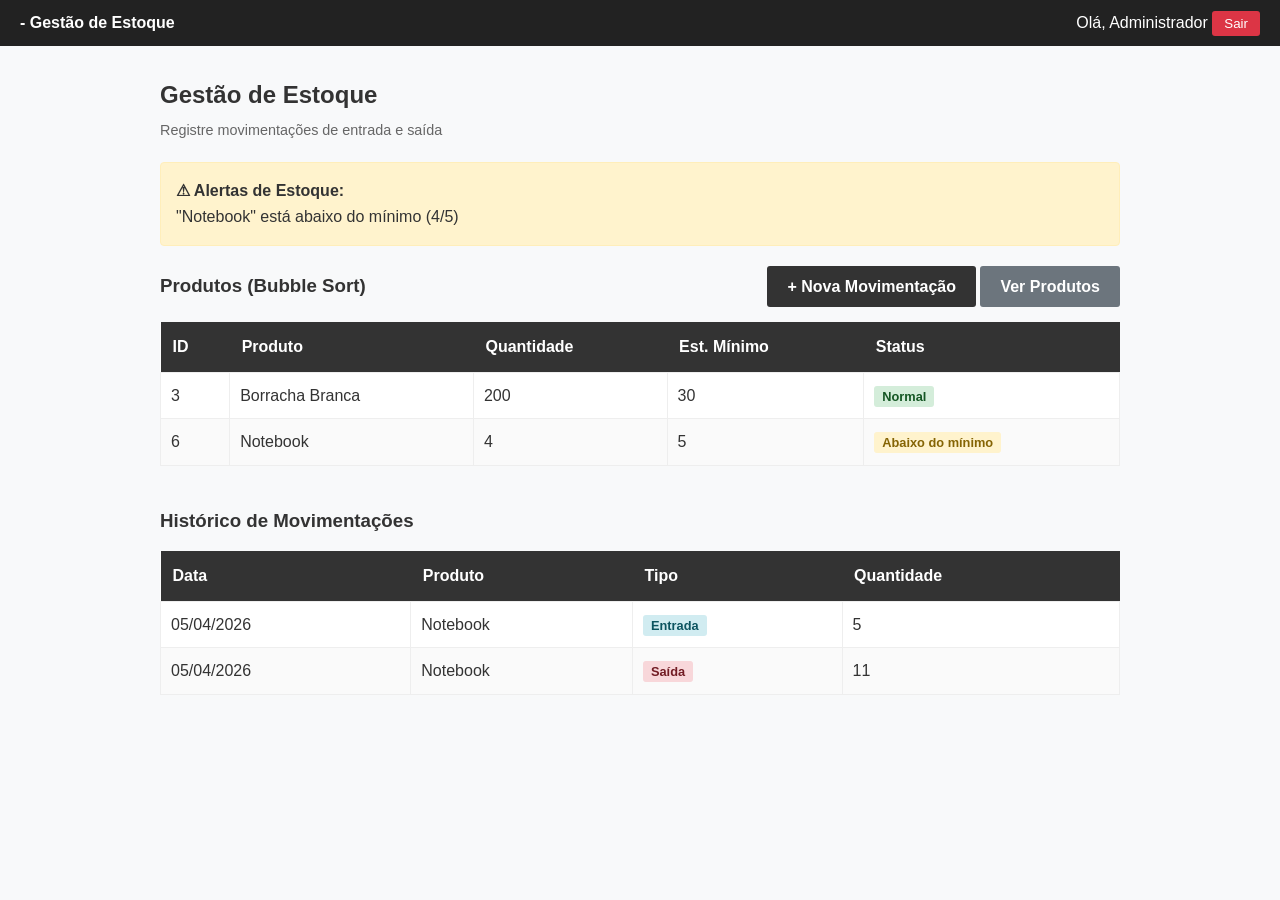
==== dashboard.html @ a39a06d1 "resto" ====
<!DOCTYPE html>
<html lang="pt-BR">
<head>
    <meta charset="UTF-8"><title>Dashboard - Estoque</title>
    <link rel="stylesheet" href="style.css">
</head>
<body>
    <header class="main-header">
        <div><strong>- Gestão de Estoque</strong></div>
        <div>Olá, Administrador <button class="btn-sair" onclick="location.href='index.html'">Sair</button></div>
    </header>

    <div class="container">
        <h2>Gestão de Estoque</h2>
        <p class="subtitle">Registre movimentações de entrada e saída</p>

        <div class="alert">
            <strong>⚠ Alertas de Estoque:</strong><br>
            "Notebook" está abaixo do mínimo (4/5)
        </div>

        <div style="display:flex; justify-content:space-between; align-items:center;">
            <h3>Produtos (Bubble Sort)</h3>
            <div>
                <a href="nova-movimentacao.html" class="btn btn-add">+ Nova Movimentação</a>
                <a href="produtos.html" class="btn btn-cancel">Ver Produtos</a>
            </div>
        </div>

        <table>
            <thead>
                <tr><th>ID</th><th>Produto</th><th>Quantidade</th><th>Est. Mínimo</th><th>Status</th></tr>
            </thead>
            <tbody>
                <tr><td>3</td><td>Borracha Branca</td><td>200</td><td>30</td><td><span class="badge status-normal">Normal</span></td></tr>
                <tr><td>6</td><td>Notebook</td><td>4</td><td>5</td><td><span class="badge status-low">Abaixo do mínimo</span></td></tr>
            </tbody>
        </table>

        <h3 style="margin-top:40px">Histórico de Movimentações</h3>
        <table>
            <thead>
                <tr><th>Data</th><th>Produto</th><th>Tipo</th><th>Quantidade</th></tr>
            </thead>
            <tbody>
                <tr><td>05/04/2026</td><td>Notebook</td><td><span class="badge status-in">Entrada</span></td><td>5</td></tr>
                <tr><td>05/04/2026</td><td>Notebook</td><td><span class="badge status-out">Saída</span></td><td>11</td></tr>
            </tbody>
        </table>
    </div>
</body>
</html>
---- style.css ----
:root {
    --bg-body: #f8f9fa;
    --header-black: #222222;
    --primary-dark: #333333;
    --border-gray: #cccccc;
    --text-main: #333333;
    --text-muted: #666666;
    --btn-save: #28a745;
    --btn-edit: #ffc107;
    --btn-delete: #dc3545;
    --btn-cancel: #6c757d;
    --alert-bg: #fff3cd;
    --alert-border: #ffeeba;
}

* { box-sizing: border-box; margin: 0; padding: 0; font-family: 'Segoe UI', Arial, sans-serif; }
body { background-color: var(--bg-body); color: var(--text-main); line-height: 1.6; }

/* Header */
.main-header {
    background-color: var(--header-black);
    color: white;
    padding: 10px 20px;
    display: flex;
    justify-content: space-between;
    align-items: center;
}
.btn-sair { background: var(--btn-delete); color: white; border: none; padding: 5px 12px; cursor: pointer; border-radius: 3px; }

/* Containers */
.container { max-width: 1000px; margin: 30px auto; padding: 0 20px; }
.card { background: white; padding: 20px; border-radius: 4px; box-shadow: 0 2px 5px rgba(0,0,0,0.05); }

/* Typography */
h2 { margin-bottom: 5px; }
.subtitle { color: var(--text-muted); font-size: 0.9rem; margin-bottom: 20px; }

/* Tables */
table { width: 100%; border-collapse: collapse; margin-top: 15px; background: white; }
th { background: var(--primary-dark); color: white; text-align: left; padding: 12px; }
td { border: 1px solid #eee; padding: 10px; }
tr:nth-child(even) { background: #fafafa; }

/* Forms */
.form-group { margin-bottom: 15px; }
label { display: block; font-weight: bold; margin-bottom: 5px; }
input, textarea, select { width: 100%; padding: 10px; border: 1px solid var(--border-gray); border-radius: 4px; }

/* Buttons */
.btn-row { display: flex; justify-content: flex-end; gap: 10px; margin-top: 20px; }
.btn { padding: 8px 20px; border: none; border-radius: 3px; cursor: pointer; color: white; font-weight: bold; text-decoration: none; display: inline-block; }
.btn-add { background: var(--primary-dark); }
.btn-save { background: var(--btn-save); }
.btn-cancel { background: var(--btn-cancel); }
.btn-edit { background: var(--btn-edit); color: #333; padding: 4px 8px; font-size: 0.8rem; }
.btn-del { background: var(--btn-delete); padding: 4px 8px; font-size: 0.8rem; }

/* Status Badges */
.badge { padding: 3px 8px; border-radius: 3px; font-size: 0.8rem; font-weight: bold; }
.status-normal { background: #d4edda; color: #155724; }
.status-low { background: #fff3cd; color: #856404; }
.status-in { background: #d1ecf1; color: #0c5460; }
.status-out { background: #f8d7da; color: #721c24; }

/* Alerts */
.alert { background: var(--alert-bg); border: 1px solid var(--alert-border); padding: 15px; margin-bottom: 20px; border-radius: 4px; }
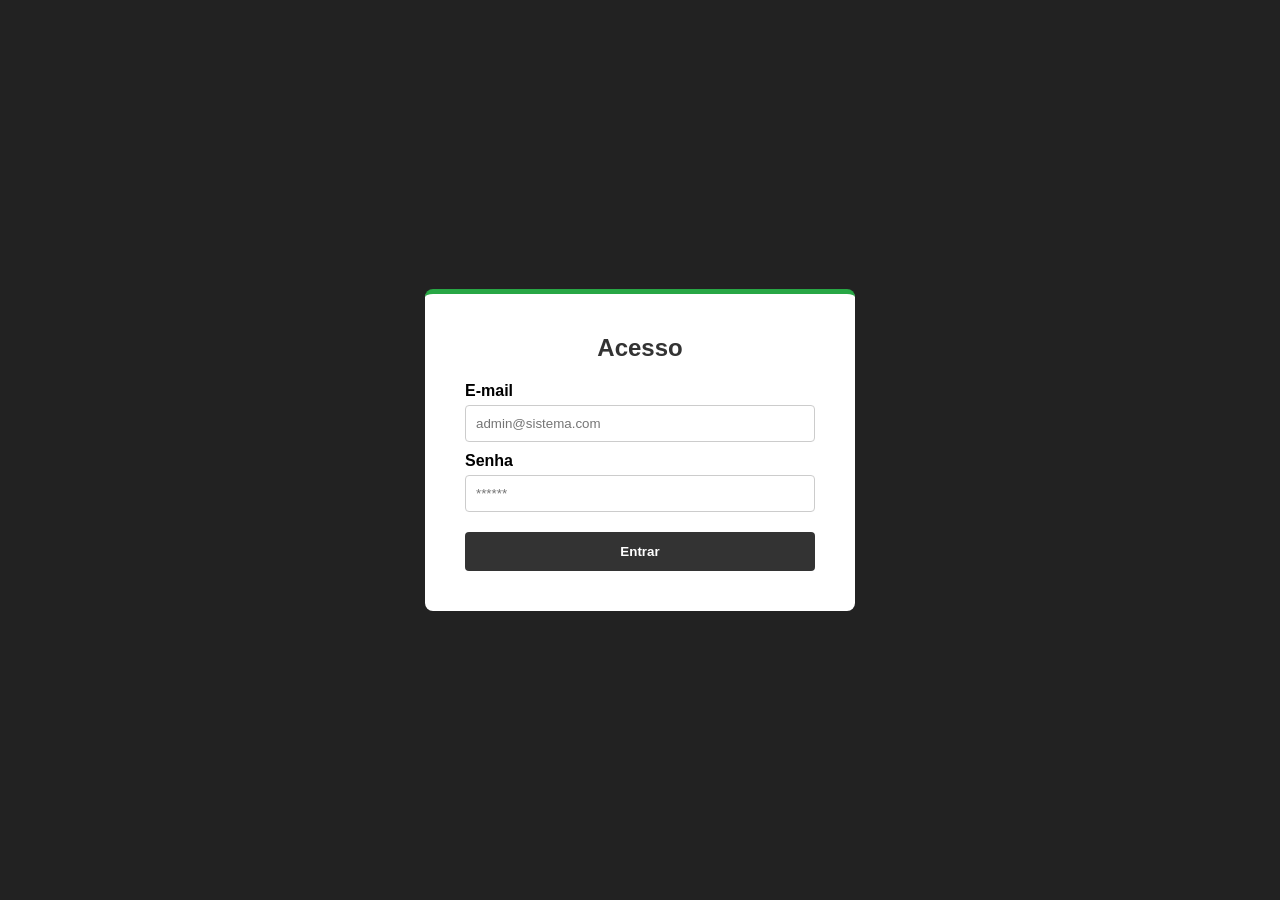
==== commit 928bd777: "melhor" ====
--- a/dashboard.html
+++ b/dashboard.html
@@ -1,52 +1,173 @@
 <!DOCTYPE html>
 <html lang="pt-BR">
 <head>
-    <meta charset="UTF-8"><title>Dashboard - Estoque</title>
-    <link rel="stylesheet" href="style.css">
+    <meta charset="UTF-8">
+    <title>Dashboard - Gestão de Estoque</title>
+    
+    <script>
+        if(localStorage.getItem('auth') !== 'true') window.location.href='index.html';
+    </script>
+    <style>
+        body { font-family: Arial, sans-serif; margin: 0; background: #f4f4f4; }
+        header { background: #222; color: white; padding: 10px 20px; display: flex; justify-content: space-between; align-items: center; }
+        .container { padding: 20px; max-width: 1000px; margin: auto; }
+        .alert { background: #fff3cd; border: 1px solid #ffeeba; padding: 15px; margin-bottom: 20px; border-radius: 4px; color: #856404; }
+        table { width: 100%; border-collapse: collapse; background: white; margin-bottom: 30px; }
+        th { background: #333; color: white; padding: 12px; text-align: left; }
+        td { padding: 10px; border: 1px solid #ddd; }
+        .btn { padding: 8px 15px; border: none; border-radius: 4px; cursor: pointer; text-decoration: none; display: inline-block; font-size: 0.9rem; font-weight: bold; }
+        .btn-add { background: #333; color: white; }
+        .btn-voltar { background: #6c757d; color: white; margin-left: 5px; }
+        .badge { padding: 4px 8px; border-radius: 3px; font-size: 0.8rem; font-weight: bold; }
+        .status-in { background: #d4edda; color: #155724; } /* Entrada Verde */
+        .status-out { background: #f8d7da; color: #721c24; } /* Saída Vermelha */
+        .status-low { background: #fff3cd; color: #856404; } /* Abaixo do mínimo */
+    </style>
 </head>
 <body>
-    <header class="main-header">
-        <div><strong>- Gestão de Estoque</strong></div>
-        <div>Olá, Administrador <button class="btn-sair" onclick="location.href='index.html'">Sair</button></div>
-    </header>
 
-    <div class="container">
-        <h2>Gestão de Estoque</h2>
-        <p class="subtitle">Registre movimentações de entrada e saída</p>
+<header style="background: #222; color: white; padding: 10px 20px; display: flex; justify-content: space-between; align-items: center;">
+    <div style="display: flex; align-items: center; gap: 10px;">
+        <div style="background: #28a745; width: 35px; height: 35px; border-radius: 8px; display: flex; align-items: center; justify-content: center; font-size: 20px;">
+            📦
+        </div>
+        <strong style="font-size: 1.2rem;">StockFlow — Gestão de Estoque</strong>
+    </div>
+    <div>
+        <span style="margin-right: 15px;">Olá, Administrador</span>
+        <button onclick="localStorage.removeItem('auth'); window.location.href='index.html'" style="background:#dc3545; color:white; border:none; padding:5px 15px; cursor:pointer; border-radius:4px; font-weight:bold;">Sair</button>
+    </div>
+</header>
 
-        <div class="alert">
-            <strong>⚠ Alertas de Estoque:</strong><br>
-            "Notebook" está abaixo do mínimo (4/5)
+<div class="container">
+    <h2>Registre movimentações de entrada e saída</h2>
+    
+    <div id="alertas-container"></div>
+
+    <div style="display:flex; justify-content:space-between; align-items:center; margin-bottom:10px;">
+        <h3>Produtos (Bubble Sort)</h3>
+        <div>
+            <a href="movimentacao.html" class="btn btn-add">+ Nova Movimentação</a>
+            <a href="produtos.html" class="btn btn-voltar">Ver Produtos</a>
         </div>
+    </div>
 
-        <div style="display:flex; justify-content:space-between; align-items:center;">
-            <h3>Produtos (Bubble Sort)</h3>
-            <div>
-                <a href="nova-movimentacao.html" class="btn btn-add">+ Nova Movimentação</a>
-                <a href="produtos.html" class="btn btn-cancel">Ver Produtos</a>
-            </div>
-        </div>
+    <table>
+        <thead>
+            <tr><th>ID</th><th>Produto</th><th>Quantidade</th><th>Est. Mínimo</th><th>Status</th></tr>
+        </thead>
+        <tbody id="tabela-produtos"></tbody>
+    </table>
 
-        <table>
-            <thead>
-                <tr><th>ID</th><th>Produto</th><th>Quantidade</th><th>Est. Mínimo</th><th>Status</th></tr>
-            </thead>
-            <tbody>
-                <tr><td>3</td><td>Borracha Branca</td><td>200</td><td>30</td><td><span class="badge status-normal">Normal</span></td></tr>
-                <tr><td>6</td><td>Notebook</td><td>4</td><td>5</td><td><span class="badge status-low">Abaixo do mínimo</span></td></tr>
-            </tbody>
-        </table>
+    <h3>Histórico de Movimentações</h3>
+    <table>
+        <thead>
+            <tr><th>Data</th><th>Produto</th><th>Tipo</th><th>Quantidade</th></tr>
+        </thead>
+        <tbody id="tabela-historico"></tbody>
+    </table>
+</div>
 
-        <h3 style="margin-top:40px">Histórico de Movimentações</h3>
-        <table>
-            <thead>
-                <tr><th>Data</th><th>Produto</th><th>Tipo</th><th>Quantidade</th></tr>
-            </thead>
-            <tbody>
-                <tr><td>05/04/2026</td><td>Notebook</td><td><span class="badge status-in">Entrada</span></td><td>5</td></tr>
-                <tr><td>05/04/2026</td><td>Notebook</td><td><span class="badge status-out">Saída</span></td><td>11</td></tr>
-            </tbody>
-        </table>
-    </div>
+<script>
+    function carregarDados() {
+        const produtos = JSON.parse(localStorage.getItem('meus_produtos') || '[]');
+        const historico = JSON.parse(localStorage.getItem('historico_mov') || '[]');
+        
+        // 1. Renderizar Alertas e Tabela de Produtos
+        const tProdutos = document.getElementById('tabela-produtos');
+        const alertContainer = document.getElementById('alertas-container');
+        tProdutos.innerHTML = "";
+        alertContainer.innerHTML = "";
+
+        // Ordenação Alfabética (Simulando Bubble Sort)
+        produtos.sort((a, b) => a.nome.localeCompare(b.nome));
+
+        produtos.forEach(p => {
+            let statusHTML = '<span class="badge" style="background:#d4edda; color:#155724;">Normal</span>';
+            let estoqueMin = p.min || 5;
+
+            if (p.estoque < estoqueMin) {
+                statusHTML = '<span class="badge status-low">Abaixo do mínimo</span>';
+                alertContainer.innerHTML += `<div class="alert">⚠ <strong>Alerta de Estoque:</strong> "${p.nome}" está abaixo do mínimo (${p.estoque}/${estoqueMin})</div>`;
+            }
+
+            tProdutos.innerHTML += `
+                <tr>
+                    <td>${p.id}</td>
+                    <td>${p.nome}</td>
+                    <td>${p.estoque}</td>
+                    <td>${estoqueMin}</td>
+                    <td>${statusHTML}</td>
+                </tr>`;
+        });
+
+        // 2. Renderizar Histórico
+        const tHistorico = document.getElementById('tabela-historico');
+        tHistorico.innerHTML = "";
+
+        if (historico.length === 0) {
+            tHistorico.innerHTML = "<tr><td colspan='4' style='text-align:center'>Nenhuma movimentação.</td></tr>";
+        } else {
+            historico.forEach(h => {
+                tHistorico.innerHTML += `
+                    <tr>
+                        <td>${h.data}</td>
+                        <td>${h.produto}</td>
+                        <td><span class="badge ${h.tipo === 'Entrada' ? 'status-in' : 'status-out'}">${h.tipo}</span></td>
+                        <td>${h.qtd}</td>
+                    </tr>`;
+            });
+        }
+    }
+
+    window.onload = carregarDados;
+</script>
+<script>
+    function renderizarDashboard() {
+        // Puxa os produtos (já com as quantidades alteradas pela movimentação)
+        const produtos = JSON.parse(localStorage.getItem('meus_produtos') || '[]');
+        
+        // Simulação de Bubble Sort por Nome (como pede no seu print)
+        for (let i = 0; i < produtos.length; i++) {
+            for (let j = 0; j < (produtos.length - i - 1); j++) {
+                if (produtos[j].nome > produtos[j+1].nome) {
+                    let temp = produtos[j];
+                    produtos[j] = produtos[j+1];
+                    produtos[j+1] = temp;
+                }
+            }
+        }
+
+        const corpoProdutos = document.getElementById('tabela-produtos');
+        corpoProdutos.innerHTML = "";
+
+        produtos.forEach(p => {
+            // Define se mostra alerta de estoque baixo
+            let badgeClass = p.estoque < (p.min || 5) ? 'status-low' : 'status-normal';
+            let badgeText = p.estoque < (p.min || 5) ? 'Abaixo do mínimo' : 'Normal';
+
+            corpoProdutos.innerHTML += `
+                <tr>
+                    <td>${p.id}</td>
+                    <td>${p.nome}</td>
+                    <td><strong>${p.estoque}</strong></td> <td>${p.min || 5}</td>
+                    <td><span class="badge ${badgeClass}">${badgeText}</span></td>
+                </tr>`;
+        });
+
+        // Renderiza o Histórico (código que já fizemos antes)
+        const historico = JSON.parse(localStorage.getItem('historico_mov') || '[]');
+        const corpoHist = document.getElementById('tabela-historico');
+        corpoHist.innerHTML = historico.map(h => `
+            <tr>
+                <td>${h.data}</td>
+                <td>${h.produto}</td>
+                <td><span class="badge ${h.tipo === 'Entrada' ? 'status-in' : 'status-out'}">${h.tipo}</span></td>
+                <td>${h.qtd}</td>
+            </tr>
+        `).join('');
+    }
+    window.onload = renderizarDashboard;
+</script>
 </body>
 </html>
